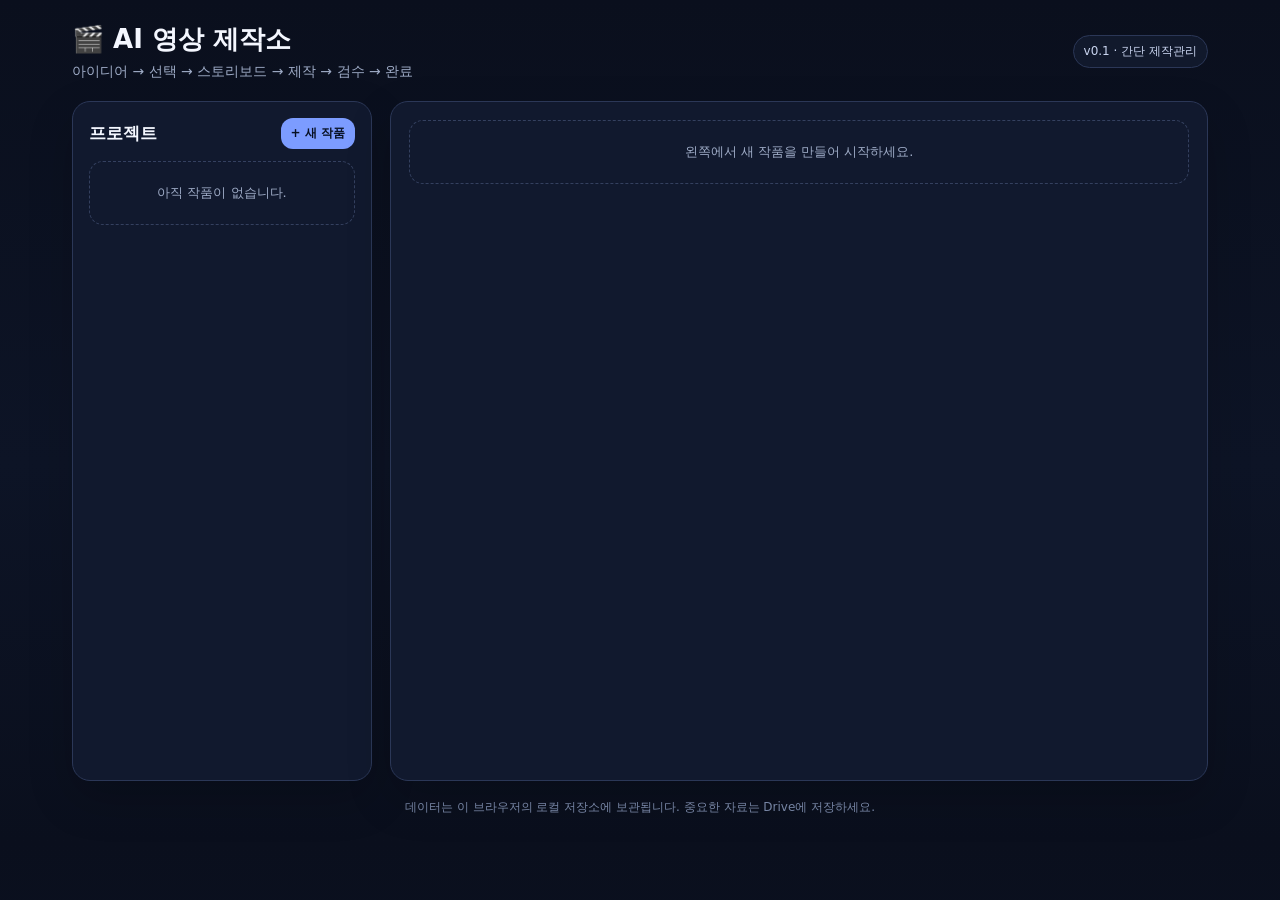
==== studio/index.html @ a04d9aef "Add simple AI video studio v0.1" ====
<!doctype html>
<html lang="ko">
<head>
  <meta charset="utf-8" />
  <meta name="viewport" content="width=device-width, initial-scale=1" />
  <meta name="theme-color" content="#0f172a" />
  <title>AI 영상 제작소 v0.1</title>
  <style>
    :root{--bg:#0b1020;--panel:#121a2f;--panel2:#19233c;--line:#2b3757;--text:#f4f7ff;--muted:#9eabc6;--accent:#7c9cff;--ok:#37c991;--warn:#ffbd5a;--danger:#ff6b7a}
    *{box-sizing:border-box}body{margin:0;background:linear-gradient(180deg,#0a0f1d,#0d1426 55%,#0a0f1d);color:var(--text);font-family:Inter,system-ui,-apple-system,BlinkMacSystemFont,"Segoe UI","Noto Sans KR",sans-serif}
    button,input,textarea,select{font:inherit}button{cursor:pointer}
    .wrap{max-width:1180px;margin:auto;padding:22px}
    .top{display:flex;gap:14px;align-items:center;justify-content:space-between;margin-bottom:20px}.brand h1{font-size:26px;margin:0}.brand p{margin:6px 0 0;color:var(--muted);font-size:14px}.badge{font-size:12px;padding:7px 10px;border:1px solid var(--line);border-radius:999px;color:#c9d4ef;background:#11192c}
    .grid{display:grid;grid-template-columns:300px 1fr;gap:18px}.card{background:rgba(18,26,47,.94);border:1px solid var(--line);border-radius:18px;box-shadow:0 18px 45px rgba(0,0,0,.18)}
    .side{padding:16px;min-height:680px}.sideHead{display:flex;justify-content:space-between;align-items:center;margin-bottom:12px}.side h2,.main h2{font-size:17px;margin:0}.btn{border:0;border-radius:12px;padding:10px 13px;background:var(--accent);color:#071022;font-weight:800}.btn.ghost{background:#202b49;color:#dce5ff;border:1px solid #334163}.btn.danger{background:#3b1f2b;color:#ffc7cf;border:1px solid #663044}.btn.small{padding:7px 10px;font-size:12px}
    .projects{display:flex;flex-direction:column;gap:9px}.project{padding:12px;border-radius:14px;border:1px solid var(--line);background:#11192d;transition:.15s}.project:hover{border-color:#46577e}.project.active{border-color:var(--accent);background:#182340}.project b{display:block;font-size:14px}.project span{display:block;color:var(--muted);font-size:12px;margin-top:5px}.empty{border:1px dashed #34405f;border-radius:14px;padding:22px 14px;text-align:center;color:var(--muted);font-size:13px}
    .main{padding:18px}.toolbar{display:flex;flex-wrap:wrap;gap:9px;justify-content:space-between;align-items:center;padding-bottom:16px;border-bottom:1px solid var(--line)}.toolbarRight{display:flex;gap:8px;flex-wrap:wrap}.status{border-radius:10px;padding:8px 10px;background:#0f172a;color:#e7edff;border:1px solid #34415f}
    .section{padding:18px 0;border-bottom:1px solid var(--line)}.section:last-child{border-bottom:0}.section h3{margin:0 0 10px;font-size:15px}.section p.help{margin:0 0 10px;color:var(--muted);font-size:12px}.field{width:100%;background:#0e1629;color:var(--text);border:1px solid #33415f;border-radius:12px;padding:12px;outline:none}.field:focus{border-color:var(--accent)}textarea.field{min-height:120px;resize:vertical}
    .choices{display:grid;grid-template-columns:repeat(3,1fr);gap:10px}.choice{background:#0f172a;border:1px solid #33415f;border-radius:14px;padding:12px}.choice h4{margin:0 0 8px;font-size:14px}.choice textarea{min-height:110px}.choice.selected{border-color:var(--ok);box-shadow:0 0 0 1px var(--ok) inset}.pick{margin-top:8px;width:100%}
    .story{display:grid;gap:9px}.scene{display:grid;grid-template-columns:84px 1fr 115px;gap:8px}.scene input{min-width:0}.scene .time{text-align:center}.links{display:grid;grid-template-columns:1fr auto;gap:8px}.storageNote{margin-top:8px;color:var(--muted);font-size:12px}.foot{color:#7785a4;font-size:12px;text-align:center;padding:18px 0 4px}
    @media(max-width:820px){.wrap{padding:12px}.grid{grid-template-columns:1fr}.side{min-height:0}.choices{grid-template-columns:1fr}.scene{grid-template-columns:70px 1fr}.scene .time{grid-column:2}.top{align-items:flex-start}.brand h1{font-size:22px}.main{padding:14px}}
  </style>
</head>
<body>
<div class="wrap">
  <header class="top">
    <div class="brand"><h1>🎬 AI 영상 제작소</h1><p>아이디어 → 선택 → 스토리보드 → 제작 → 검수 → 완료</p></div>
    <div class="badge">v0.1 · 간단 제작관리</div>
  </header>

  <div class="grid">
    <aside class="card side">
      <div class="sideHead"><h2>프로젝트</h2><button class="btn small" id="newBtn">+ 새 작품</button></div>
      <div id="projectList" class="projects"></div>
    </aside>

    <main class="card main">
      <div id="welcome" class="empty">왼쪽에서 새 작품을 만들어 시작하세요.</div>
      <div id="editor" hidden>
        <div class="toolbar">
          <div><h2 id="titleView">새 프로젝트</h2><div style="color:var(--muted);font-size:12px;margin-top:5px" id="updatedView"></div></div>
          <div class="toolbarRight">
            <select class="status" id="status"><option>기획</option><option>제작중</option><option>검수</option><option>완료</option></select>
            <button class="btn ghost small" id="duplicateBtn">복제</button>
            <button class="btn danger small" id="deleteBtn">삭제</button>
          </div>
        </div>

        <section class="section">
          <h3>1. 작품 이름</h3>
          <input class="field" id="name" placeholder="예: 서울의 마지막 라디오" />
        </section>

        <section class="section">
          <h3>2. 감독 아이디어</h3>
          <p class="help">완성된 문장일 필요 없습니다. 떠오르는 장면이나 설정을 자유롭게 적어두세요.</p>
          <textarea class="field" id="idea" placeholder="예: 폐허가 된 서울에서 혼자 살아남은 주인공이 라디오 신호를 듣는다..."></textarea>
        </section>

        <section class="section">
          <h3>3. 기획안 A / B / C</h3>
          <p class="help">ChatGPT와 정리한 안을 붙여넣고 마음에 드는 안을 선택하세요.</p>
          <div class="choices" id="choices"></div>
        </section>

        <section class="section">
          <h3>4. 스토리보드</h3>
          <p class="help">5분 영상을 씬 단위로 간단히 정리합니다. 상세 SHOT은 나중에 제작 단계에서 만듭니다.</p>
          <div class="story" id="story"></div>
          <button class="btn ghost small" id="addSceneBtn" style="margin-top:9px">+ 씬 추가</button>
        </section>

        <section class="section">
          <h3>5. 이미지·영상 저장 링크</h3>
          <p class="help">원본 파일은 Google Drive에 두고 여기에는 폴더 링크만 저장합니다.</p>
          <div class="links"><input class="field" id="drive" placeholder="Google Drive 폴더 링크"/><button class="btn ghost" id="openDriveBtn">열기</button></div>
          <div class="storageNote">GitHub에는 대용량 영상 파일을 올리지 않습니다.</div>
        </section>

        <section class="section">
          <h3>6. 메모</h3>
          <textarea class="field" id="notes" placeholder="수정사항, 다음 작업, 생성 도구, 참고사항..."></textarea>
        </section>
      </div>
    </main>
  </div>
  <div class="foot">데이터는 이 브라우저의 로컬 저장소에 보관됩니다. 중요한 자료는 Drive에 저장하세요.</div>
</div>

<script>
const KEY='ai-video-studio-v01';
let db=JSON.parse(localStorage.getItem(KEY)||'{"projects":[],"active":null}');
const $=s=>document.querySelector(s);
const esc=s=>(s||'').replace(/[&<>"']/g,m=>({'&':'&amp;','<':'&lt;','>':'&gt;','"':'&quot;',"'":'&#39;'}[m]));
function uid(){return 'p'+Date.now().toString(36)+Math.random().toString(36).slice(2,6)}
function save(){localStorage.setItem(KEY,JSON.stringify(db));renderList();}
function current(){return db.projects.find(p=>p.id===db.active)}
function fmt(t){try{return new Date(t).toLocaleString('ko-KR')}catch{return ''}}
function makeProject(name='새 프로젝트'){
 const p={id:uid(),name,idea:'',status:'기획',choice:'A',choices:{A:'',B:'',C:''},story:[{title:'오프닝',desc:'',time:'0:00~0:20'},{title:'전개',desc:'',time:'0:20~2:00'},{title:'갈등',desc:'',time:'2:00~3:30'},{title:'클라이맥스',desc:'',time:'3:30~4:30'},{title:'엔딩',desc:'',time:'4:30~5:00'}],drive:'',notes:'',updated:Date.now()};
 db.projects.unshift(p);db.active=p.id;save();renderEditor();
}
function renderList(){
 const box=$('#projectList');
 if(!db.projects.length){box.innerHTML='<div class="empty">아직 작품이 없습니다.</div>';return}
 box.innerHTML=db.projects.map(p=>`<div class="project ${p.id===db.active?'active':''}" data-id="${p.id}"><b>${esc(p.name||'제목 없음')}</b><span>${esc(p.status)} · ${fmt(p.updated)}</span></div>`).join('');
 box.querySelectorAll('.project').forEach(el=>el.onclick=()=>{db.active=el.dataset.id;save();renderEditor()});
}
function renderChoices(p){
 const box=$('#choices');box.innerHTML=['A','B','C'].map(k=>`<div class="choice ${p.choice===k?'selected':''}"><h4>기획안 ${k}</h4><textarea class="field choiceText" data-k="${k}" placeholder="${k}안 내용을 붙여넣으세요">${esc(p.choices[k])}</textarea><button class="btn ghost small pick" data-k="${k}">${p.choice===k?'✓ 선택됨':k+'안 선택'}</button></div>`).join('');
 box.querySelectorAll('.choiceText').forEach(t=>t.oninput=e=>update(p=>p.choices[e.target.dataset.k]=e.target.value,false));
 box.querySelectorAll('.pick').forEach(b=>b.onclick=e=>{update(p=>p.choice=e.target.dataset.k,false);renderChoices(current())});
}
function renderStory(p){
 const box=$('#story');box.innerHTML=p.story.map((s,i)=>`<div class="scene" data-i="${i}"><input class="field st" value="${esc(s.title)}" placeholder="씬"><input class="field sd" value="${esc(s.desc)}" placeholder="장면 내용"><input class="field time" value="${esc(s.time)}" placeholder="시간"></div>`).join('');
 box.querySelectorAll('.scene').forEach(row=>{const i=+row.dataset.i;row.querySelector('.st').oninput=e=>update(p=>p.story[i].title=e.target.value,false);row.querySelector('.sd').oninput=e=>update(p=>p.story[i].desc=e.target.value,false);row.querySelector('.time').oninput=e=>update(p=>p.story[i].time=e.target.value,false)});
}
function renderEditor(){
 const p=current();$('#welcome').hidden=!!p;$('#editor').hidden=!p;if(!p)return;
 $('#titleView').textContent=p.name||'제목 없음';$('#updatedView').textContent='최근 수정 '+fmt(p.updated);$('#name').value=p.name;$('#idea').value=p.idea;$('#status').value=p.status;$('#drive').value=p.drive;$('#notes').value=p.notes;renderChoices(p);renderStory(p);
}
function update(fn,rerender=true){const p=current();if(!p)return;fn(p);p.updated=Date.now();save();$('#titleView').textContent=p.name||'제목 없음';$('#updatedView').textContent='최근 수정 '+fmt(p.updated);if(rerender)renderEditor();}
$('#newBtn').onclick=()=>makeProject();
$('#name').oninput=e=>update(p=>p.name=e.target.value,false);
$('#idea').oninput=e=>update(p=>p.idea=e.target.value,false);
$('#status').onchange=e=>update(p=>p.status=e.target.value,false);
$('#drive').oninput=e=>update(p=>p.drive=e.target.value,false);
$('#notes').oninput=e=>update(p=>p.notes=e.target.value,false);
$('#addSceneBtn').onclick=()=>update(p=>p.story.push({title:'새 씬',desc:'',time:''}));
$('#openDriveBtn').onclick=()=>{const u=$('#drive').value.trim();if(/^https?:\/\//i.test(u))window.open(u,'_blank','noopener')};
$('#deleteBtn').onclick=()=>{const p=current();if(!p||!confirm(`「${p.name}」 프로젝트를 삭제할까요?`))return;db.projects=db.projects.filter(x=>x.id!==p.id);db.active=db.projects[0]?.id||null;save();renderEditor()};
$('#duplicateBtn').onclick=()=>{const p=current();if(!p)return;const c=JSON.parse(JSON.stringify(p));c.id=uid();c.name=(c.name||'프로젝트')+' 복사본';c.updated=Date.now();db.projects.unshift(c);db.active=c.id;save();renderEditor()};
renderList();renderEditor();
</script>
</body>
</html>
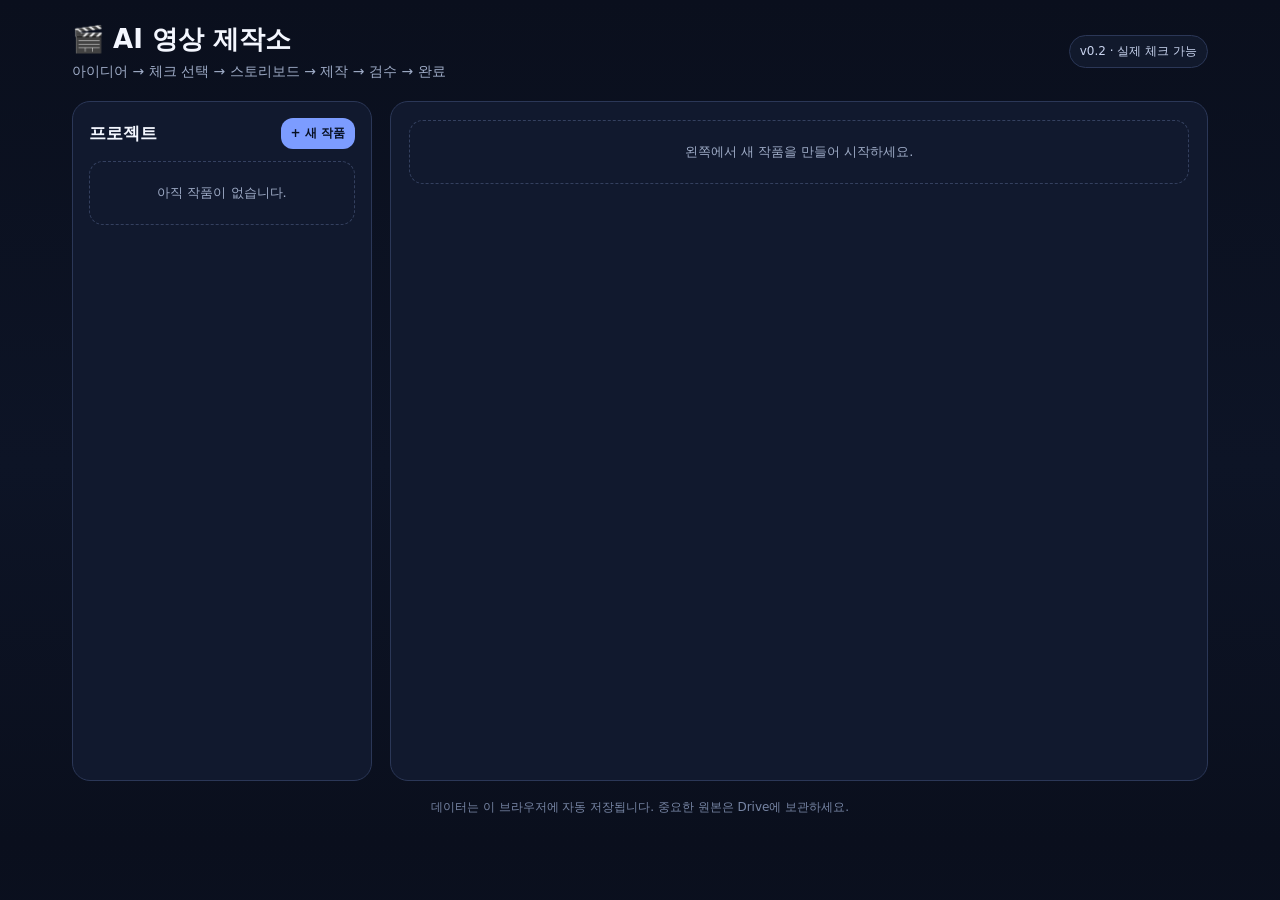
==== commit f2599557: "Add interactive planning checklist to AI video studio" ====
--- a/studio/index.html
+++ b/studio/index.html
@@ -1,136 +1,70 @@
 <!doctype html>
 <html lang="ko">
 <head>
-  <meta charset="utf-8" />
-  <meta name="viewport" content="width=device-width, initial-scale=1" />
-  <meta name="theme-color" content="#0f172a" />
-  <title>AI 영상 제작소 v0.1</title>
-  <style>
-    :root{--bg:#0b1020;--panel:#121a2f;--panel2:#19233c;--line:#2b3757;--text:#f4f7ff;--muted:#9eabc6;--accent:#7c9cff;--ok:#37c991;--warn:#ffbd5a;--danger:#ff6b7a}
-    *{box-sizing:border-box}body{margin:0;background:linear-gradient(180deg,#0a0f1d,#0d1426 55%,#0a0f1d);color:var(--text);font-family:Inter,system-ui,-apple-system,BlinkMacSystemFont,"Segoe UI","Noto Sans KR",sans-serif}
-    button,input,textarea,select{font:inherit}button{cursor:pointer}
-    .wrap{max-width:1180px;margin:auto;padding:22px}
-    .top{display:flex;gap:14px;align-items:center;justify-content:space-between;margin-bottom:20px}.brand h1{font-size:26px;margin:0}.brand p{margin:6px 0 0;color:var(--muted);font-size:14px}.badge{font-size:12px;padding:7px 10px;border:1px solid var(--line);border-radius:999px;color:#c9d4ef;background:#11192c}
-    .grid{display:grid;grid-template-columns:300px 1fr;gap:18px}.card{background:rgba(18,26,47,.94);border:1px solid var(--line);border-radius:18px;box-shadow:0 18px 45px rgba(0,0,0,.18)}
-    .side{padding:16px;min-height:680px}.sideHead{display:flex;justify-content:space-between;align-items:center;margin-bottom:12px}.side h2,.main h2{font-size:17px;margin:0}.btn{border:0;border-radius:12px;padding:10px 13px;background:var(--accent);color:#071022;font-weight:800}.btn.ghost{background:#202b49;color:#dce5ff;border:1px solid #334163}.btn.danger{background:#3b1f2b;color:#ffc7cf;border:1px solid #663044}.btn.small{padding:7px 10px;font-size:12px}
-    .projects{display:flex;flex-direction:column;gap:9px}.project{padding:12px;border-radius:14px;border:1px solid var(--line);background:#11192d;transition:.15s}.project:hover{border-color:#46577e}.project.active{border-color:var(--accent);background:#182340}.project b{display:block;font-size:14px}.project span{display:block;color:var(--muted);font-size:12px;margin-top:5px}.empty{border:1px dashed #34405f;border-radius:14px;padding:22px 14px;text-align:center;color:var(--muted);font-size:13px}
-    .main{padding:18px}.toolbar{display:flex;flex-wrap:wrap;gap:9px;justify-content:space-between;align-items:center;padding-bottom:16px;border-bottom:1px solid var(--line)}.toolbarRight{display:flex;gap:8px;flex-wrap:wrap}.status{border-radius:10px;padding:8px 10px;background:#0f172a;color:#e7edff;border:1px solid #34415f}
-    .section{padding:18px 0;border-bottom:1px solid var(--line)}.section:last-child{border-bottom:0}.section h3{margin:0 0 10px;font-size:15px}.section p.help{margin:0 0 10px;color:var(--muted);font-size:12px}.field{width:100%;background:#0e1629;color:var(--text);border:1px solid #33415f;border-radius:12px;padding:12px;outline:none}.field:focus{border-color:var(--accent)}textarea.field{min-height:120px;resize:vertical}
-    .choices{display:grid;grid-template-columns:repeat(3,1fr);gap:10px}.choice{background:#0f172a;border:1px solid #33415f;border-radius:14px;padding:12px}.choice h4{margin:0 0 8px;font-size:14px}.choice textarea{min-height:110px}.choice.selected{border-color:var(--ok);box-shadow:0 0 0 1px var(--ok) inset}.pick{margin-top:8px;width:100%}
-    .story{display:grid;gap:9px}.scene{display:grid;grid-template-columns:84px 1fr 115px;gap:8px}.scene input{min-width:0}.scene .time{text-align:center}.links{display:grid;grid-template-columns:1fr auto;gap:8px}.storageNote{margin-top:8px;color:var(--muted);font-size:12px}.foot{color:#7785a4;font-size:12px;text-align:center;padding:18px 0 4px}
-    @media(max-width:820px){.wrap{padding:12px}.grid{grid-template-columns:1fr}.side{min-height:0}.choices{grid-template-columns:1fr}.scene{grid-template-columns:70px 1fr}.scene .time{grid-column:2}.top{align-items:flex-start}.brand h1{font-size:22px}.main{padding:14px}}
-  </style>
+<meta charset="utf-8" />
+<meta name="viewport" content="width=device-width,initial-scale=1" />
+<meta name="theme-color" content="#0f172a" />
+<title>AI 영상 제작소 v0.2</title>
+<style>
+:root{--bg:#0b1020;--panel:#121a2f;--line:#2b3757;--text:#f4f7ff;--muted:#9eabc6;--accent:#7c9cff;--ok:#37c991;--danger:#ff6b7a}
+*{box-sizing:border-box}body{margin:0;background:linear-gradient(180deg,#0a0f1d,#0d1426 55%,#0a0f1d);color:var(--text);font-family:Inter,system-ui,-apple-system,BlinkMacSystemFont,"Segoe UI","Noto Sans KR",sans-serif}
+button,input,textarea,select{font:inherit}button{cursor:pointer}.wrap{max-width:1180px;margin:auto;padding:22px}.top{display:flex;gap:14px;align-items:center;justify-content:space-between;margin-bottom:20px}.brand h1{font-size:26px;margin:0}.brand p{margin:6px 0 0;color:var(--muted);font-size:14px}.badge{font-size:12px;padding:7px 10px;border:1px solid var(--line);border-radius:999px;color:#c9d4ef;background:#11192c}.grid{display:grid;grid-template-columns:300px 1fr;gap:18px}.card{background:rgba(18,26,47,.94);border:1px solid var(--line);border-radius:18px}.side{padding:16px;min-height:680px}.sideHead{display:flex;justify-content:space-between;align-items:center;margin-bottom:12px}.side h2,.main h2{font-size:17px;margin:0}.btn{border:0;border-radius:12px;padding:10px 13px;background:var(--accent);color:#071022;font-weight:800}.btn.ghost{background:#202b49;color:#dce5ff;border:1px solid #334163}.btn.danger{background:#3b1f2b;color:#ffc7cf;border:1px solid #663044}.btn.small{padding:7px 10px;font-size:12px}.projects{display:flex;flex-direction:column;gap:9px}.project{padding:12px;border-radius:14px;border:1px solid var(--line);background:#11192d}.project.active{border-color:var(--accent);background:#182340}.project b{display:block;font-size:14px}.project span{display:block;color:var(--muted);font-size:12px;margin-top:5px}.empty{border:1px dashed #34405f;border-radius:14px;padding:22px 14px;text-align:center;color:var(--muted);font-size:13px}.main{padding:18px}.toolbar{display:flex;flex-wrap:wrap;gap:9px;justify-content:space-between;align-items:center;padding-bottom:16px;border-bottom:1px solid var(--line)}.toolbarRight{display:flex;gap:8px;flex-wrap:wrap}.status{border-radius:10px;padding:8px 10px;background:#0f172a;color:#e7edff;border:1px solid #34415f}.section{padding:18px 0;border-bottom:1px solid var(--line)}.section:last-child{border-bottom:0}.section h3{margin:0 0 10px;font-size:16px}.section p.help{margin:0 0 12px;color:var(--muted);font-size:12px}.field{width:100%;background:#0e1629;color:var(--text);border:1px solid #33415f;border-radius:12px;padding:12px;outline:none}.field:focus{border-color:var(--accent)}textarea.field{min-height:110px;resize:vertical}.choices{display:grid;grid-template-columns:repeat(3,1fr);gap:10px}.choice{background:#0f172a;border:1px solid #33415f;border-radius:14px;padding:12px}.choice h4{margin:0 0 8px;font-size:14px}.choice textarea{min-height:100px}.choice.selected{border-color:var(--ok);box-shadow:0 0 0 1px var(--ok) inset}.pick{margin-top:8px;width:100%}.story{display:grid;gap:9px}.scene{display:grid;grid-template-columns:84px 1fr 115px;gap:8px}.scene input{min-width:0}.scene .time{text-align:center}.links{display:grid;grid-template-columns:1fr auto;gap:8px}.storageNote{margin-top:8px;color:var(--muted);font-size:12px}.checkWrap{display:grid;gap:14px}.checkGroup{background:#0f172a;border:1px solid #33415f;border-radius:15px;padding:14px}.checkGroup h4{margin:0 0 10px;font-size:14px}.opts{display:grid;gap:8px}.opt{display:flex;align-items:flex-start;gap:9px;padding:8px 9px;border-radius:10px;background:#111a2e;border:1px solid transparent}.opt:has(input:checked){border-color:var(--ok);background:#12271f}.opt input{width:18px;height:18px;margin-top:1px;accent-color:var(--ok);flex:0 0 auto}.opt span{font-size:13px;line-height:1.4}.thought{margin-top:10px;min-height:70px}.saved{color:var(--ok);font-size:12px;margin-top:8px}.foot{color:#7785a4;font-size:12px;text-align:center;padding:18px 0 4px}
+@media(max-width:820px){.wrap{padding:12px}.grid{grid-template-columns:1fr}.side{min-height:0}.choices{grid-template-columns:1fr}.scene{grid-template-columns:70px 1fr}.scene .time{grid-column:2}.top{align-items:flex-start}.brand h1{font-size:22px}.main{padding:14px}}
+</style>
 </head>
 <body>
 <div class="wrap">
-  <header class="top">
-    <div class="brand"><h1>🎬 AI 영상 제작소</h1><p>아이디어 → 선택 → 스토리보드 → 제작 → 검수 → 완료</p></div>
-    <div class="badge">v0.1 · 간단 제작관리</div>
-  </header>
-
-  <div class="grid">
-    <aside class="card side">
-      <div class="sideHead"><h2>프로젝트</h2><button class="btn small" id="newBtn">+ 새 작품</button></div>
-      <div id="projectList" class="projects"></div>
-    </aside>
-
-    <main class="card main">
-      <div id="welcome" class="empty">왼쪽에서 새 작품을 만들어 시작하세요.</div>
-      <div id="editor" hidden>
-        <div class="toolbar">
-          <div><h2 id="titleView">새 프로젝트</h2><div style="color:var(--muted);font-size:12px;margin-top:5px" id="updatedView"></div></div>
-          <div class="toolbarRight">
-            <select class="status" id="status"><option>기획</option><option>제작중</option><option>검수</option><option>완료</option></select>
-            <button class="btn ghost small" id="duplicateBtn">복제</button>
-            <button class="btn danger small" id="deleteBtn">삭제</button>
-          </div>
-        </div>
-
-        <section class="section">
-          <h3>1. 작품 이름</h3>
-          <input class="field" id="name" placeholder="예: 서울의 마지막 라디오" />
-        </section>
-
-        <section class="section">
-          <h3>2. 감독 아이디어</h3>
-          <p class="help">완성된 문장일 필요 없습니다. 떠오르는 장면이나 설정을 자유롭게 적어두세요.</p>
-          <textarea class="field" id="idea" placeholder="예: 폐허가 된 서울에서 혼자 살아남은 주인공이 라디오 신호를 듣는다..."></textarea>
-        </section>
-
-        <section class="section">
-          <h3>3. 기획안 A / B / C</h3>
-          <p class="help">ChatGPT와 정리한 안을 붙여넣고 마음에 드는 안을 선택하세요.</p>
-          <div class="choices" id="choices"></div>
-        </section>
-
-        <section class="section">
-          <h3>4. 스토리보드</h3>
-          <p class="help">5분 영상을 씬 단위로 간단히 정리합니다. 상세 SHOT은 나중에 제작 단계에서 만듭니다.</p>
-          <div class="story" id="story"></div>
-          <button class="btn ghost small" id="addSceneBtn" style="margin-top:9px">+ 씬 추가</button>
-        </section>
-
-        <section class="section">
-          <h3>5. 이미지·영상 저장 링크</h3>
-          <p class="help">원본 파일은 Google Drive에 두고 여기에는 폴더 링크만 저장합니다.</p>
-          <div class="links"><input class="field" id="drive" placeholder="Google Drive 폴더 링크"/><button class="btn ghost" id="openDriveBtn">열기</button></div>
-          <div class="storageNote">GitHub에는 대용량 영상 파일을 올리지 않습니다.</div>
-        </section>
-
-        <section class="section">
-          <h3>6. 메모</h3>
-          <textarea class="field" id="notes" placeholder="수정사항, 다음 작업, 생성 도구, 참고사항..."></textarea>
-        </section>
-      </div>
-    </main>
-  </div>
-  <div class="foot">데이터는 이 브라우저의 로컬 저장소에 보관됩니다. 중요한 자료는 Drive에 저장하세요.</div>
+<header class="top"><div class="brand"><h1>🎬 AI 영상 제작소</h1><p>아이디어 → 체크 선택 → 스토리보드 → 제작 → 검수 → 완료</p></div><div class="badge">v0.2 · 실제 체크 가능</div></header>
+<div class="grid">
+<aside class="card side"><div class="sideHead"><h2>프로젝트</h2><button class="btn small" id="newBtn">+ 새 작품</button></div><div id="projectList" class="projects"></div></aside>
+<main class="card main">
+<div id="welcome" class="empty">왼쪽에서 새 작품을 만들어 시작하세요.</div>
+<div id="editor" hidden>
+<div class="toolbar"><div><h2 id="titleView">새 프로젝트</h2><div style="color:var(--muted);font-size:12px;margin-top:5px" id="updatedView"></div></div><div class="toolbarRight"><select class="status" id="status"><option>기획</option><option>제작중</option><option>검수</option><option>완료</option></select><button class="btn ghost small" id="duplicateBtn">복제</button><button class="btn danger small" id="deleteBtn">삭제</button></div></div>
+<section class="section"><h3>1. 작품 이름</h3><input class="field" id="name" placeholder="예: KEY WORLD - MK108" /></section>
+<section class="section"><h3>2. 감독 아이디어</h3><p class="help">떠오르는 설정이나 장면을 자유롭게 적으세요.</p><textarea class="field" id="idea" placeholder="예: 키보드 안에 또 다른 세상 키월드가 있고, 평화롭게 살던 주민들에게 비상사태가 발생한다..."></textarea></section>
+<section class="section"><h3>3. 기획 체크리스트</h3><p class="help">실제로 클릭해서 체크할 수 있고, 각 항목 아래에 생각을 직접 적을 수 있습니다. 자동 저장됩니다.</p><div id="checklist" class="checkWrap"></div><div class="saved">✓ 체크와 글은 자동 저장</div></section>
+<section class="section"><h3>4. 기획안 A / B / C</h3><p class="help">체크한 내용을 바탕으로 정리한 기획안을 붙여넣고 최종안을 선택하세요.</p><div class="choices" id="choices"></div></section>
+<section class="section"><h3>5. 스토리보드</h3><p class="help">5분 영상을 씬 단위로 정리합니다.</p><div class="story" id="story"></div><button class="btn ghost small" id="addSceneBtn" style="margin-top:9px">+ 씬 추가</button></section>
+<section class="section"><h3>6. 이미지·영상 저장 링크</h3><div class="links"><input class="field" id="drive" placeholder="Google Drive 폴더 링크"/><button class="btn ghost" id="openDriveBtn">열기</button></div><div class="storageNote">원본 이미지·영상은 Drive에 저장하고 여기에는 링크만 보관합니다.</div></section>
+<section class="section"><h3>7. 메모</h3><textarea class="field" id="notes" placeholder="수정사항, 다음 작업, 참고사항..."></textarea></section>
+</div></main></div>
+<div class="foot">데이터는 이 브라우저에 자동 저장됩니다. 중요한 원본은 Drive에 보관하세요.</div>
 </div>
-
 <script>
 const KEY='ai-video-studio-v01';
+const GROUPS=[
+['tone','전체 분위기',['귀엽고 따뜻한 분위기','긴장감 있는 재난물','초반 평화 → 후반 재난','어둡고 진지한 SF']],
+['world','키월드 디자인',['현재 이미지 그대로 유지','현재 이미지 유지 + MK108 요소만 추가','키보드 구조가 더 보이게 수정','새로운 키월드 디자인']],
+['citizen','주민 디자인',['현재 로봇 주민 그대로','로봇 + 키캡 요소 추가','문자/숫자별 개성 추가','완전 키캡 캐릭터']],
+['hero','주인공',['관제센터 직원','구조대원','평범한 주민','어린 주민 + 보호자','일반 주민 + 구조대원','여러 주민이 함께 주인공']],
+['cause','비상사태 원인',['사람이 키보드를 타이핑함','갑작스러운 강한 타이핑','내부 시스템 이상','전력/RGB 이상','외부 충격','여러 원인이 동시에 발생','처음엔 원인을 숨기고 나중에 공개']],
+['disaster','재난 장면',['키캡이 눌릴 때 지진처럼 흔들림','구조물 붕괴','정전','붉은 경보등','사이렌','공중 차량 사고','주민 대규모 대피','중앙 타워 이상','길이 막힘','잔해가 떨어짐']],
+['evac','대피 방식',['모두가 한 방향으로 대피','주인공이 가족을 찾음','구조대가 주민을 구함','길 잃은 주민 구조','막힌 길을 우회','누군가를 구하러 다시 돌아감']],
+['zones','키보드 구역 설정',['ESC = 통제구역','F열 = 관제/에너지 구역','문자키 = 생활 중심지','Space Bar = 광장/대피소','Enter = 대형 관문','방향키 = 이동 통로','숫자패드 = 주거/산업 구역','USB-C = 외부세계 연결 게이트']],
+['tower','중앙 타워 역할',['에너지원','관제센터','대피소','키보드 입력 핵심 코어','외부세계 송수신 시설','여러 역할을 동시에 수행']],
+['human','인간 세계 공개 시점',['처음부터 보여줌','중간부터 힌트','마지막에 MK108 공개','인간 손만 등장','인간 캐릭터도 등장']],
+['ending','엔딩',['주민 모두 무사 대피','도시 복구 시작','또 다른 이상신호 발생','카메라가 빠지며 MK108 공개','실제 손이 키보드 타이핑','다음 편 암시','감동 엔딩','유머 엔딩']],
+['ad','광고 느낌',['광고 느낌 강하게','광고 + 영화 반반','거의 영화처럼','마지막에만 제품 공개']],
+['style','영상 스타일',['실사 영화 느낌','3D 애니 느낌','실사 + 3D 혼합','가족용 극장 애니 느낌','SF 블록버스터 느낌']],
+['series','시리즈화',['이번 편 완결','반응 좋으면 2편','처음부터 KEY WORLD 시리즈','다른 제품 세계관까지 확장']]
+];
 let db=JSON.parse(localStorage.getItem(KEY)||'{"projects":[],"active":null}');
-const $=s=>document.querySelector(s);
-const esc=s=>(s||'').replace(/[&<>"']/g,m=>({'&':'&amp;','<':'&lt;','>':'&gt;','"':'&quot;',"'":'&#39;'}[m]));
+const $=s=>document.querySelector(s);const esc=s=>(s||'').replace(/[&<>"']/g,m=>({'&':'&amp;','<':'&lt;','>':'&gt;','"':'&quot;',"'":'&#39;'}[m]));
 function uid(){return 'p'+Date.now().toString(36)+Math.random().toString(36).slice(2,6)}
-function save(){localStorage.setItem(KEY,JSON.stringify(db));renderList();}
-function current(){return db.projects.find(p=>p.id===db.active)}
+function emptyChecklist(){const o={};GROUPS.forEach(([id])=>o[id]={selected:[],thought:''});o.free={thought:''};return o}
+function normalize(p){if(!p.checklist)p.checklist=emptyChecklist();GROUPS.forEach(([id])=>{if(!p.checklist[id])p.checklist[id]={selected:[],thought:''};if(!Array.isArray(p.checklist[id].selected))p.checklist[id].selected=[]});if(!p.checklist.free)p.checklist.free={thought:''};return p}
+function save(){localStorage.setItem(KEY,JSON.stringify(db));renderList()}
+function current(){const p=db.projects.find(p=>p.id===db.active);return p?normalize(p):null}
 function fmt(t){try{return new Date(t).toLocaleString('ko-KR')}catch{return ''}}
-function makeProject(name='새 프로젝트'){
- const p={id:uid(),name,idea:'',status:'기획',choice:'A',choices:{A:'',B:'',C:''},story:[{title:'오프닝',desc:'',time:'0:00~0:20'},{title:'전개',desc:'',time:'0:20~2:00'},{title:'갈등',desc:'',time:'2:00~3:30'},{title:'클라이맥스',desc:'',time:'3:30~4:30'},{title:'엔딩',desc:'',time:'4:30~5:00'}],drive:'',notes:'',updated:Date.now()};
- db.projects.unshift(p);db.active=p.id;save();renderEditor();
-}
-function renderList(){
- const box=$('#projectList');
- if(!db.projects.length){box.innerHTML='<div class="empty">아직 작품이 없습니다.</div>';return}
- box.innerHTML=db.projects.map(p=>`<div class="project ${p.id===db.active?'active':''}" data-id="${p.id}"><b>${esc(p.name||'제목 없음')}</b><span>${esc(p.status)} · ${fmt(p.updated)}</span></div>`).join('');
- box.querySelectorAll('.project').forEach(el=>el.onclick=()=>{db.active=el.dataset.id;save();renderEditor()});
-}
-function renderChoices(p){
- const box=$('#choices');box.innerHTML=['A','B','C'].map(k=>`<div class="choice ${p.choice===k?'selected':''}"><h4>기획안 ${k}</h4><textarea class="field choiceText" data-k="${k}" placeholder="${k}안 내용을 붙여넣으세요">${esc(p.choices[k])}</textarea><button class="btn ghost small pick" data-k="${k}">${p.choice===k?'✓ 선택됨':k+'안 선택'}</button></div>`).join('');
- box.querySelectorAll('.choiceText').forEach(t=>t.oninput=e=>update(p=>p.choices[e.target.dataset.k]=e.target.value,false));
- box.querySelectorAll('.pick').forEach(b=>b.onclick=e=>{update(p=>p.choice=e.target.dataset.k,false);renderChoices(current())});
-}
-function renderStory(p){
- const box=$('#story');box.innerHTML=p.story.map((s,i)=>`<div class="scene" data-i="${i}"><input class="field st" value="${esc(s.title)}" placeholder="씬"><input class="field sd" value="${esc(s.desc)}" placeholder="장면 내용"><input class="field time" value="${esc(s.time)}" placeholder="시간"></div>`).join('');
- box.querySelectorAll('.scene').forEach(row=>{const i=+row.dataset.i;row.querySelector('.st').oninput=e=>update(p=>p.story[i].title=e.target.value,false);row.querySelector('.sd').oninput=e=>update(p=>p.story[i].desc=e.target.value,false);row.querySelector('.time').oninput=e=>update(p=>p.story[i].time=e.target.value,false)});
-}
-function renderEditor(){
- const p=current();$('#welcome').hidden=!!p;$('#editor').hidden=!p;if(!p)return;
- $('#titleView').textContent=p.name||'제목 없음';$('#updatedView').textContent='최근 수정 '+fmt(p.updated);$('#name').value=p.name;$('#idea').value=p.idea;$('#status').value=p.status;$('#drive').value=p.drive;$('#notes').value=p.notes;renderChoices(p);renderStory(p);
-}
-function update(fn,rerender=true){const p=current();if(!p)return;fn(p);p.updated=Date.now();save();$('#titleView').textContent=p.name||'제목 없음';$('#updatedView').textContent='최근 수정 '+fmt(p.updated);if(rerender)renderEditor();}
-$('#newBtn').onclick=()=>makeProject();
-$('#name').oninput=e=>update(p=>p.name=e.target.value,false);
-$('#idea').oninput=e=>update(p=>p.idea=e.target.value,false);
-$('#status').onchange=e=>update(p=>p.status=e.target.value,false);
-$('#drive').oninput=e=>update(p=>p.drive=e.target.value,false);
-$('#notes').oninput=e=>update(p=>p.notes=e.target.value,false);
-$('#addSceneBtn').onclick=()=>update(p=>p.story.push({title:'새 씬',desc:'',time:''}));
-$('#openDriveBtn').onclick=()=>{const u=$('#drive').value.trim();if(/^https?:\/\//i.test(u))window.open(u,'_blank','noopener')};
-$('#deleteBtn').onclick=()=>{const p=current();if(!p||!confirm(`「${p.name}」 프로젝트를 삭제할까요?`))return;db.projects=db.projects.filter(x=>x.id!==p.id);db.active=db.projects[0]?.id||null;save();renderEditor()};
-$('#duplicateBtn').onclick=()=>{const p=current();if(!p)return;const c=JSON.parse(JSON.stringify(p));c.id=uid();c.name=(c.name||'프로젝트')+' 복사본';c.updated=Date.now();db.projects.unshift(c);db.active=c.id;save();renderEditor()};
-renderList();renderEditor();
+function makeProject(name='새 프로젝트'){const p={id:uid(),name,idea:'',status:'기획',choice:'A',choices:{A:'',B:'',C:''},checklist:emptyChecklist(),story:[{title:'오프닝',desc:'',time:'0:00~0:20'},{title:'전개',desc:'',time:'0:20~2:00'},{title:'갈등',desc:'',time:'2:00~3:30'},{title:'클라이맥스',desc:'',time:'3:30~4:30'},{title:'엔딩',desc:'',time:'4:30~5:00'}],drive:'',notes:'',updated:Date.now()};db.projects.unshift(p);db.active=p.id;save();renderEditor()}
+function renderList(){const box=$('#projectList');if(!db.projects.length){box.innerHTML='<div class="empty">아직 작품이 없습니다.</div>';return}box.innerHTML=db.projects.map(p=>`<div class="project ${p.id===db.active?'active':''}" data-id="${p.id}"><b>${esc(p.name||'제목 없음')}</b><span>${esc(p.status)} · ${fmt(p.updated)}</span></div>`).join('');box.querySelectorAll('.project').forEach(el=>el.onclick=()=>{db.active=el.dataset.id;save();renderEditor()})}
+function renderChecklist(p){const box=$('#checklist');box.innerHTML=GROUPS.map(([id,title,opts],gi)=>`<div class="checkGroup"><h4>${gi+1}. ${title}</h4><div class="opts">${opts.map((o,i)=>`<label class="opt"><input type="checkbox" data-g="${id}" data-v="${esc(o)}" ${p.checklist[id].selected.includes(o)?'checked':''}><span>${esc(o)}</span></label>`).join('')}</div><textarea class="field thought" data-thought="${id}" placeholder="기타 / 내 생각을 여기에 적어주세요">${esc(p.checklist[id].thought)}</textarea></div>`).join('')+`<div class="checkGroup"><h4>전체 아이디어 / 꼭 넣고 싶은 내용</h4><textarea class="field thought" data-thought="free" placeholder="장면, 대사, 사건, 엔딩 등 자유롭게 적어주세요">${esc(p.checklist.free.thought)}</textarea></div>`;
+box.querySelectorAll('input[type=checkbox]').forEach(ch=>ch.onchange=e=>{const g=e.target.dataset.g,v=e.target.dataset.v;const arr=p.checklist[g].selected;if(e.target.checked&&!arr.includes(v))arr.push(v);if(!e.target.checked)p.checklist[g].selected=arr.filter(x=>x!==v);touch(p,false)});box.querySelectorAll('[data-thought]').forEach(t=>t.oninput=e=>{p.checklist[e.target.dataset.thought].thought=e.target.value;touch(p,false)})}
+function renderChoices(p){const box=$('#choices');box.innerHTML=['A','B','C'].map(k=>`<div class="choice ${p.choice===k?'selected':''}"><h4>기획안 ${k}</h4><textarea class="field choiceText" data-k="${k}" placeholder="${k}안 내용을 붙여넣으세요">${esc(p.choices[k])}</textarea><button class="btn ghost small pick" data-k="${k}">${p.choice===k?'✓ 선택됨':k+'안 선택'}</button></div>`).join('');box.querySelectorAll('.choiceText').forEach(t=>t.oninput=e=>{p.choices[e.target.dataset.k]=e.target.value;touch(p,false)});box.querySelectorAll('.pick').forEach(b=>b.onclick=e=>{p.choice=e.target.dataset.k;touch(p,false);renderChoices(p)})}
+function renderStory(p){const box=$('#story');box.innerHTML=p.story.map((s,i)=>`<div class="scene" data-i="${i}"><input class="field st" value="${esc(s.title)}" placeholder="씬"><input class="field sd" value="${esc(s.desc)}" placeholder="장면 내용"><input class="field time" value="${esc(s.time)}" placeholder="시간"></div>`).join('');box.querySelectorAll('.scene').forEach(row=>{const i=+row.dataset.i;row.querySelector('.st').oninput=e=>{p.story[i].title=e.target.value;touch(p,false)};row.querySelector('.sd').oninput=e=>{p.story[i].desc=e.target.value;touch(p,false)};row.querySelector('.time').oninput=e=>{p.story[i].time=e.target.value;touch(p,false)}})}
+function touch(p,rerender=true){p.updated=Date.now();save();$('#titleView').textContent=p.name||'제목 없음';$('#updatedView').textContent='최근 수정 '+fmt(p.updated);if(rerender)renderEditor()}
+function renderEditor(){const p=current();$('#welcome').hidden=!!p;$('#editor').hidden=!p;if(!p)return;$('#titleView').textContent=p.name||'제목 없음';$('#updatedView').textContent='최근 수정 '+fmt(p.updated);$('#name').value=p.name;$('#idea').value=p.idea;$('#status').value=p.status;$('#drive').value=p.drive;$('#notes').value=p.notes;renderChecklist(p);renderChoices(p);renderStory(p)}
+$('#newBtn').onclick=()=>makeProject();$('#name').oninput=e=>{const p=current();p.name=e.target.value;touch(p,false)};$('#idea').oninput=e=>{const p=current();p.idea=e.target.value;touch(p,false)};$('#status').onchange=e=>{const p=current();p.status=e.target.value;touch(p,false)};$('#drive').oninput=e=>{const p=current();p.drive=e.target.value;touch(p,false)};$('#notes').oninput=e=>{const p=current();p.notes=e.target.value;touch(p,false)};$('#addSceneBtn').onclick=()=>{const p=current();p.story.push({title:'새 씬',desc:'',time:''});touch(p,true)};$('#openDriveBtn').onclick=()=>{const u=$('#drive').value.trim();if(/^https?:\/\//i.test(u))window.open(u,'_blank','noopener')};$('#deleteBtn').onclick=()=>{const p=current();if(!p||!confirm(`「${p.name}」 프로젝트를 삭제할까요?`))return;db.projects=db.projects.filter(x=>x.id!==p.id);db.active=db.projects[0]?.id||null;save();renderEditor()};$('#duplicateBtn').onclick=()=>{const p=current();if(!p)return;const c=JSON.parse(JSON.stringify(p));c.id=uid();c.name=(c.name||'프로젝트')+' 복사본';c.updated=Date.now();db.projects.unshift(c);db.active=c.id;save();renderEditor()};renderList();renderEditor();
 </script>
-</body>
-</html>+</body></html>
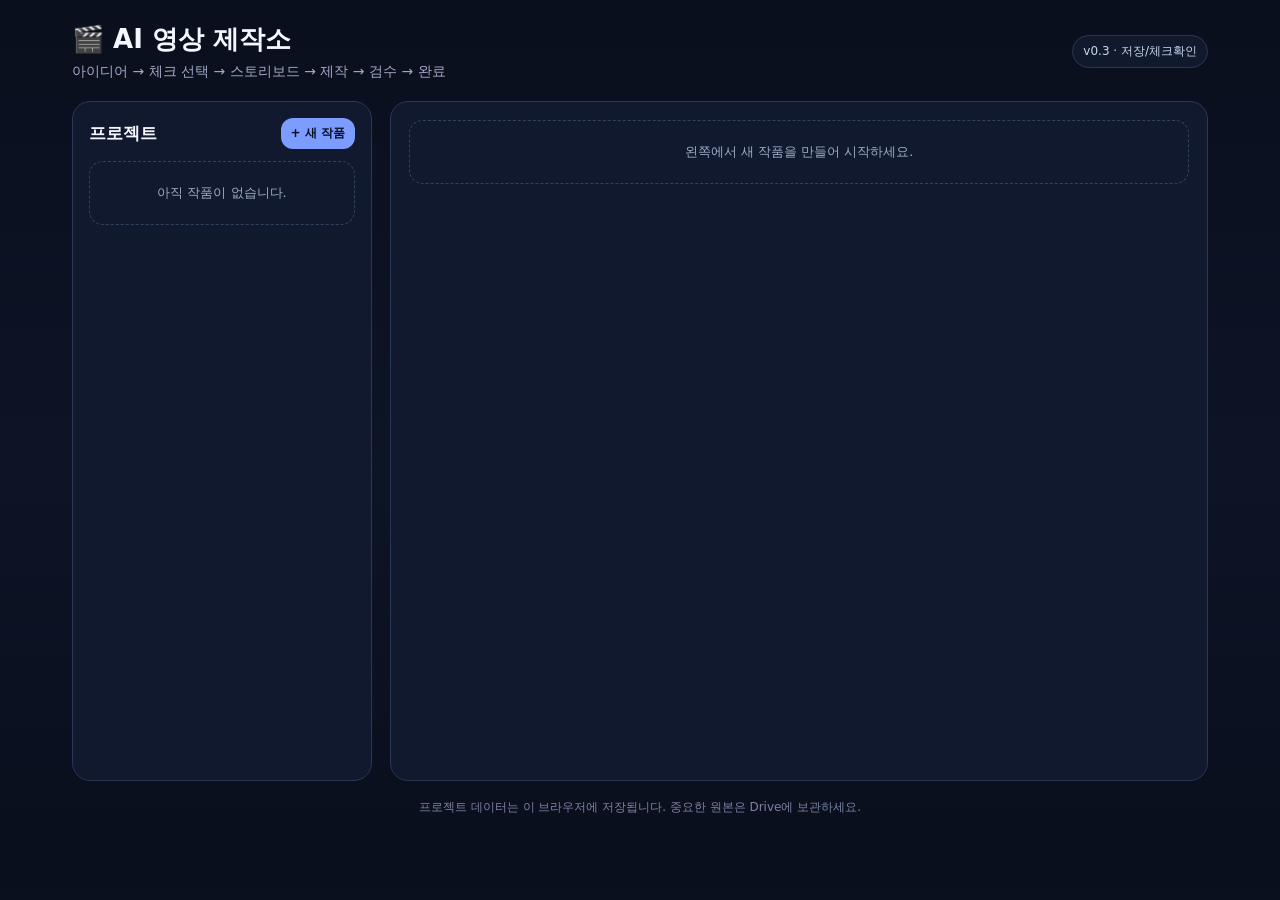
==== commit c9c9d5fa: "Add manual save status and checklist review tools" ====
--- a/studio/index.html
+++ b/studio/index.html
@@ -4,32 +4,31 @@
 <meta charset="utf-8" />
 <meta name="viewport" content="width=device-width,initial-scale=1" />
 <meta name="theme-color" content="#0f172a" />
-<title>AI 영상 제작소 v0.2</title>
+<title>AI 영상 제작소 v0.3</title>
 <style>
-:root{--bg:#0b1020;--panel:#121a2f;--line:#2b3757;--text:#f4f7ff;--muted:#9eabc6;--accent:#7c9cff;--ok:#37c991;--danger:#ff6b7a}
-*{box-sizing:border-box}body{margin:0;background:linear-gradient(180deg,#0a0f1d,#0d1426 55%,#0a0f1d);color:var(--text);font-family:Inter,system-ui,-apple-system,BlinkMacSystemFont,"Segoe UI","Noto Sans KR",sans-serif}
-button,input,textarea,select{font:inherit}button{cursor:pointer}.wrap{max-width:1180px;margin:auto;padding:22px}.top{display:flex;gap:14px;align-items:center;justify-content:space-between;margin-bottom:20px}.brand h1{font-size:26px;margin:0}.brand p{margin:6px 0 0;color:var(--muted);font-size:14px}.badge{font-size:12px;padding:7px 10px;border:1px solid var(--line);border-radius:999px;color:#c9d4ef;background:#11192c}.grid{display:grid;grid-template-columns:300px 1fr;gap:18px}.card{background:rgba(18,26,47,.94);border:1px solid var(--line);border-radius:18px}.side{padding:16px;min-height:680px}.sideHead{display:flex;justify-content:space-between;align-items:center;margin-bottom:12px}.side h2,.main h2{font-size:17px;margin:0}.btn{border:0;border-radius:12px;padding:10px 13px;background:var(--accent);color:#071022;font-weight:800}.btn.ghost{background:#202b49;color:#dce5ff;border:1px solid #334163}.btn.danger{background:#3b1f2b;color:#ffc7cf;border:1px solid #663044}.btn.small{padding:7px 10px;font-size:12px}.projects{display:flex;flex-direction:column;gap:9px}.project{padding:12px;border-radius:14px;border:1px solid var(--line);background:#11192d}.project.active{border-color:var(--accent);background:#182340}.project b{display:block;font-size:14px}.project span{display:block;color:var(--muted);font-size:12px;margin-top:5px}.empty{border:1px dashed #34405f;border-radius:14px;padding:22px 14px;text-align:center;color:var(--muted);font-size:13px}.main{padding:18px}.toolbar{display:flex;flex-wrap:wrap;gap:9px;justify-content:space-between;align-items:center;padding-bottom:16px;border-bottom:1px solid var(--line)}.toolbarRight{display:flex;gap:8px;flex-wrap:wrap}.status{border-radius:10px;padding:8px 10px;background:#0f172a;color:#e7edff;border:1px solid #34415f}.section{padding:18px 0;border-bottom:1px solid var(--line)}.section:last-child{border-bottom:0}.section h3{margin:0 0 10px;font-size:16px}.section p.help{margin:0 0 12px;color:var(--muted);font-size:12px}.field{width:100%;background:#0e1629;color:var(--text);border:1px solid #33415f;border-radius:12px;padding:12px;outline:none}.field:focus{border-color:var(--accent)}textarea.field{min-height:110px;resize:vertical}.choices{display:grid;grid-template-columns:repeat(3,1fr);gap:10px}.choice{background:#0f172a;border:1px solid #33415f;border-radius:14px;padding:12px}.choice h4{margin:0 0 8px;font-size:14px}.choice textarea{min-height:100px}.choice.selected{border-color:var(--ok);box-shadow:0 0 0 1px var(--ok) inset}.pick{margin-top:8px;width:100%}.story{display:grid;gap:9px}.scene{display:grid;grid-template-columns:84px 1fr 115px;gap:8px}.scene input{min-width:0}.scene .time{text-align:center}.links{display:grid;grid-template-columns:1fr auto;gap:8px}.storageNote{margin-top:8px;color:var(--muted);font-size:12px}.checkWrap{display:grid;gap:14px}.checkGroup{background:#0f172a;border:1px solid #33415f;border-radius:15px;padding:14px}.checkGroup h4{margin:0 0 10px;font-size:14px}.opts{display:grid;gap:8px}.opt{display:flex;align-items:flex-start;gap:9px;padding:8px 9px;border-radius:10px;background:#111a2e;border:1px solid transparent}.opt:has(input:checked){border-color:var(--ok);background:#12271f}.opt input{width:18px;height:18px;margin-top:1px;accent-color:var(--ok);flex:0 0 auto}.opt span{font-size:13px;line-height:1.4}.thought{margin-top:10px;min-height:70px}.saved{color:var(--ok);font-size:12px;margin-top:8px}.foot{color:#7785a4;font-size:12px;text-align:center;padding:18px 0 4px}
+:root{--panel:#121a2f;--line:#2b3757;--text:#f4f7ff;--muted:#9eabc6;--accent:#7c9cff;--ok:#37c991;--danger:#ff6b7a}
+*{box-sizing:border-box}body{margin:0;background:linear-gradient(180deg,#0a0f1d,#0d1426 55%,#0a0f1d);color:var(--text);font-family:Inter,system-ui,-apple-system,BlinkMacSystemFont,"Segoe UI","Noto Sans KR",sans-serif}button,input,textarea,select{font:inherit}button{cursor:pointer}.wrap{max-width:1180px;margin:auto;padding:22px}.top{display:flex;gap:14px;align-items:center;justify-content:space-between;margin-bottom:20px}.brand h1{font-size:26px;margin:0}.brand p{margin:6px 0 0;color:var(--muted);font-size:14px}.badge{font-size:12px;padding:7px 10px;border:1px solid var(--line);border-radius:999px;color:#c9d4ef;background:#11192c}.grid{display:grid;grid-template-columns:300px 1fr;gap:18px}.card{background:rgba(18,26,47,.94);border:1px solid var(--line);border-radius:18px}.side{padding:16px;min-height:680px}.sideHead{display:flex;justify-content:space-between;align-items:center;margin-bottom:12px}.side h2,.main h2{font-size:17px;margin:0}.btn{border:0;border-radius:12px;padding:10px 13px;background:var(--accent);color:#071022;font-weight:800}.btn.ghost{background:#202b49;color:#dce5ff;border:1px solid #334163}.btn.danger{background:#3b1f2b;color:#ffc7cf;border:1px solid #663044}.btn.small{padding:7px 10px;font-size:12px}.projects{display:flex;flex-direction:column;gap:9px}.project{padding:12px;border-radius:14px;border:1px solid var(--line);background:#11192d}.project.active{border-color:var(--accent);background:#182340}.project b{display:block;font-size:14px}.project span{display:block;color:var(--muted);font-size:12px;margin-top:5px}.empty{border:1px dashed #34405f;border-radius:14px;padding:22px 14px;text-align:center;color:var(--muted);font-size:13px}.main{padding:18px}.toolbar{display:flex;flex-wrap:wrap;gap:9px;justify-content:space-between;align-items:center;padding-bottom:16px;border-bottom:1px solid var(--line)}.toolbarRight{display:flex;gap:8px;flex-wrap:wrap;align-items:center}.saveState{color:var(--ok);font-size:12px;padding:0 4px}.status{border-radius:10px;padding:8px 10px;background:#0f172a;color:#e7edff;border:1px solid #34415f}.section{padding:18px 0;border-bottom:1px solid var(--line)}.section:last-child{border-bottom:0}.section h3{margin:0 0 10px;font-size:16px}.section p.help{margin:0 0 12px;color:var(--muted);font-size:12px}.field{width:100%;background:#0e1629;color:var(--text);border:1px solid #33415f;border-radius:12px;padding:12px;outline:none}.field:focus{border-color:var(--accent)}textarea.field{min-height:110px;resize:vertical}.choices{display:grid;grid-template-columns:repeat(3,1fr);gap:10px}.choice{background:#0f172a;border:1px solid #33415f;border-radius:14px;padding:12px}.choice h4{margin:0 0 8px;font-size:14px}.choice textarea{min-height:100px}.choice.selected{border-color:var(--ok);box-shadow:0 0 0 1px var(--ok) inset}.pick{margin-top:8px;width:100%}.story{display:grid;gap:9px}.scene{display:grid;grid-template-columns:84px 1fr 115px;gap:8px}.scene input{min-width:0}.scene .time{text-align:center}.links{display:grid;grid-template-columns:1fr auto;gap:8px}.storageNote{margin-top:8px;color:var(--muted);font-size:12px}.checkWrap{display:grid;gap:14px}.checkGroup{background:#0f172a;border:1px solid #33415f;border-radius:15px;padding:14px}.checkGroup h4{margin:0 0 10px;font-size:14px}.opts{display:grid;gap:8px}.opt{display:flex;align-items:flex-start;gap:9px;padding:8px 9px;border-radius:10px;background:#111a2e;border:1px solid transparent}.opt:has(input:checked){border-color:var(--ok);background:#12271f}.opt input{width:18px;height:18px;margin-top:1px;accent-color:var(--ok);flex:0 0 auto}.opt span{font-size:13px;line-height:1.4}.thought{margin-top:10px;min-height:70px}.saved{display:flex;gap:8px;align-items:center;flex-wrap:wrap;margin-top:10px}.savedText{color:var(--ok);font-size:12px}.foot{color:#7785a4;font-size:12px;text-align:center;padding:18px 0 4px}
 @media(max-width:820px){.wrap{padding:12px}.grid{grid-template-columns:1fr}.side{min-height:0}.choices{grid-template-columns:1fr}.scene{grid-template-columns:70px 1fr}.scene .time{grid-column:2}.top{align-items:flex-start}.brand h1{font-size:22px}.main{padding:14px}}
 </style>
 </head>
 <body>
 <div class="wrap">
-<header class="top"><div class="brand"><h1>🎬 AI 영상 제작소</h1><p>아이디어 → 체크 선택 → 스토리보드 → 제작 → 검수 → 완료</p></div><div class="badge">v0.2 · 실제 체크 가능</div></header>
+<header class="top"><div class="brand"><h1>🎬 AI 영상 제작소</h1><p>아이디어 → 체크 선택 → 스토리보드 → 제작 → 검수 → 완료</p></div><div class="badge">v0.3 · 저장/체크확인</div></header>
 <div class="grid">
 <aside class="card side"><div class="sideHead"><h2>프로젝트</h2><button class="btn small" id="newBtn">+ 새 작품</button></div><div id="projectList" class="projects"></div></aside>
 <main class="card main">
 <div id="welcome" class="empty">왼쪽에서 새 작품을 만들어 시작하세요.</div>
 <div id="editor" hidden>
-<div class="toolbar"><div><h2 id="titleView">새 프로젝트</h2><div style="color:var(--muted);font-size:12px;margin-top:5px" id="updatedView"></div></div><div class="toolbarRight"><select class="status" id="status"><option>기획</option><option>제작중</option><option>검수</option><option>완료</option></select><button class="btn ghost small" id="duplicateBtn">복제</button><button class="btn danger small" id="deleteBtn">삭제</button></div></div>
+<div class="toolbar"><div><h2 id="titleView">새 프로젝트</h2><div style="color:var(--muted);font-size:12px;margin-top:5px" id="updatedView"></div></div><div class="toolbarRight"><span id="saveState" class="saveState">✓ 저장됨</span><button class="btn ghost small" id="saveBtn">저장</button><button class="btn ghost small" id="reviewBtn">체크리스트 확인</button><select class="status" id="status"><option>기획</option><option>제작중</option><option>검수</option><option>완료</option></select><button class="btn ghost small" id="duplicateBtn">복제</button><button class="btn danger small" id="deleteBtn">삭제</button></div></div>
 <section class="section"><h3>1. 작품 이름</h3><input class="field" id="name" placeholder="예: KEY WORLD - MK108" /></section>
 <section class="section"><h3>2. 감독 아이디어</h3><p class="help">떠오르는 설정이나 장면을 자유롭게 적으세요.</p><textarea class="field" id="idea" placeholder="예: 키보드 안에 또 다른 세상 키월드가 있고, 평화롭게 살던 주민들에게 비상사태가 발생한다..."></textarea></section>
-<section class="section"><h3>3. 기획 체크리스트</h3><p class="help">실제로 클릭해서 체크할 수 있고, 각 항목 아래에 생각을 직접 적을 수 있습니다. 자동 저장됩니다.</p><div id="checklist" class="checkWrap"></div><div class="saved">✓ 체크와 글은 자동 저장</div></section>
+<section class="section"><h3>3. 기획 체크리스트</h3><p class="help">체크와 기타 의견은 자동 저장됩니다.</p><div id="checklist" class="checkWrap"></div><div class="saved"><span class="savedText">✓ 자동 저장</span><button class="btn ghost small" id="reviewBtn2">선택한 내용만 보기/복사</button></div></section>
 <section class="section"><h3>4. 기획안 A / B / C</h3><p class="help">체크한 내용을 바탕으로 정리한 기획안을 붙여넣고 최종안을 선택하세요.</p><div class="choices" id="choices"></div></section>
 <section class="section"><h3>5. 스토리보드</h3><p class="help">5분 영상을 씬 단위로 정리합니다.</p><div class="story" id="story"></div><button class="btn ghost small" id="addSceneBtn" style="margin-top:9px">+ 씬 추가</button></section>
 <section class="section"><h3>6. 이미지·영상 저장 링크</h3><div class="links"><input class="field" id="drive" placeholder="Google Drive 폴더 링크"/><button class="btn ghost" id="openDriveBtn">열기</button></div><div class="storageNote">원본 이미지·영상은 Drive에 저장하고 여기에는 링크만 보관합니다.</div></section>
 <section class="section"><h3>7. 메모</h3><textarea class="field" id="notes" placeholder="수정사항, 다음 작업, 참고사항..."></textarea></section>
 </div></main></div>
-<div class="foot">데이터는 이 브라우저에 자동 저장됩니다. 중요한 원본은 Drive에 보관하세요.</div>
+<div class="foot">프로젝트 데이터는 이 브라우저에 저장됩니다. 중요한 원본은 Drive에 보관하세요.</div>
 </div>
 <script>
 const KEY='ai-video-studio-v01';
@@ -53,18 +52,20 @@
 const $=s=>document.querySelector(s);const esc=s=>(s||'').replace(/[&<>"']/g,m=>({'&':'&amp;','<':'&lt;','>':'&gt;','"':'&quot;',"'":'&#39;'}[m]));
 function uid(){return 'p'+Date.now().toString(36)+Math.random().toString(36).slice(2,6)}
 function emptyChecklist(){const o={};GROUPS.forEach(([id])=>o[id]={selected:[],thought:''});o.free={thought:''};return o}
-function normalize(p){if(!p.checklist)p.checklist=emptyChecklist();GROUPS.forEach(([id])=>{if(!p.checklist[id])p.checklist[id]={selected:[],thought:''};if(!Array.isArray(p.checklist[id].selected))p.checklist[id].selected=[]});if(!p.checklist.free)p.checklist.free={thought:''};return p}
-function save(){localStorage.setItem(KEY,JSON.stringify(db));renderList()}
+function normalize(p){if(!p.checklist)p.checklist=emptyChecklist();GROUPS.forEach(([id])=>{if(!p.checklist[id])p.checklist[id]={selected:[],thought:''};if(!Array.isArray(p.checklist[id].selected))p.checklist[id].selected=[]});if(!p.checklist.free)p.checklist.free={thought:''};if(!p.choices)p.choices={A:'',B:'',C:''};if(!p.story)p.story=[];return p}
+function markSaved(){const e=$('#saveState');if(!e)return;e.textContent='✓ 저장됨';e.style.color='var(--ok)'}
+function markEditing(){const e=$('#saveState');if(!e)return;e.textContent='저장 중...';e.style.color='var(--muted)'}
+function save(){localStorage.setItem(KEY,JSON.stringify(db));renderList();markSaved()}
 function current(){const p=db.projects.find(p=>p.id===db.active);return p?normalize(p):null}
 function fmt(t){try{return new Date(t).toLocaleString('ko-KR')}catch{return ''}}
 function makeProject(name='새 프로젝트'){const p={id:uid(),name,idea:'',status:'기획',choice:'A',choices:{A:'',B:'',C:''},checklist:emptyChecklist(),story:[{title:'오프닝',desc:'',time:'0:00~0:20'},{title:'전개',desc:'',time:'0:20~2:00'},{title:'갈등',desc:'',time:'2:00~3:30'},{title:'클라이맥스',desc:'',time:'3:30~4:30'},{title:'엔딩',desc:'',time:'4:30~5:00'}],drive:'',notes:'',updated:Date.now()};db.projects.unshift(p);db.active=p.id;save();renderEditor()}
-function renderList(){const box=$('#projectList');if(!db.projects.length){box.innerHTML='<div class="empty">아직 작품이 없습니다.</div>';return}box.innerHTML=db.projects.map(p=>`<div class="project ${p.id===db.active?'active':''}" data-id="${p.id}"><b>${esc(p.name||'제목 없음')}</b><span>${esc(p.status)} · ${fmt(p.updated)}</span></div>`).join('');box.querySelectorAll('.project').forEach(el=>el.onclick=()=>{db.active=el.dataset.id;save();renderEditor()})}
-function renderChecklist(p){const box=$('#checklist');box.innerHTML=GROUPS.map(([id,title,opts],gi)=>`<div class="checkGroup"><h4>${gi+1}. ${title}</h4><div class="opts">${opts.map((o,i)=>`<label class="opt"><input type="checkbox" data-g="${id}" data-v="${esc(o)}" ${p.checklist[id].selected.includes(o)?'checked':''}><span>${esc(o)}</span></label>`).join('')}</div><textarea class="field thought" data-thought="${id}" placeholder="기타 / 내 생각을 여기에 적어주세요">${esc(p.checklist[id].thought)}</textarea></div>`).join('')+`<div class="checkGroup"><h4>전체 아이디어 / 꼭 넣고 싶은 내용</h4><textarea class="field thought" data-thought="free" placeholder="장면, 대사, 사건, 엔딩 등 자유롭게 적어주세요">${esc(p.checklist.free.thought)}</textarea></div>`;
-box.querySelectorAll('input[type=checkbox]').forEach(ch=>ch.onchange=e=>{const g=e.target.dataset.g,v=e.target.dataset.v;const arr=p.checklist[g].selected;if(e.target.checked&&!arr.includes(v))arr.push(v);if(!e.target.checked)p.checklist[g].selected=arr.filter(x=>x!==v);touch(p,false)});box.querySelectorAll('[data-thought]').forEach(t=>t.oninput=e=>{p.checklist[e.target.dataset.thought].thought=e.target.value;touch(p,false)})}
-function renderChoices(p){const box=$('#choices');box.innerHTML=['A','B','C'].map(k=>`<div class="choice ${p.choice===k?'selected':''}"><h4>기획안 ${k}</h4><textarea class="field choiceText" data-k="${k}" placeholder="${k}안 내용을 붙여넣으세요">${esc(p.choices[k])}</textarea><button class="btn ghost small pick" data-k="${k}">${p.choice===k?'✓ 선택됨':k+'안 선택'}</button></div>`).join('');box.querySelectorAll('.choiceText').forEach(t=>t.oninput=e=>{p.choices[e.target.dataset.k]=e.target.value;touch(p,false)});box.querySelectorAll('.pick').forEach(b=>b.onclick=e=>{p.choice=e.target.dataset.k;touch(p,false);renderChoices(p)})}
-function renderStory(p){const box=$('#story');box.innerHTML=p.story.map((s,i)=>`<div class="scene" data-i="${i}"><input class="field st" value="${esc(s.title)}" placeholder="씬"><input class="field sd" value="${esc(s.desc)}" placeholder="장면 내용"><input class="field time" value="${esc(s.time)}" placeholder="시간"></div>`).join('');box.querySelectorAll('.scene').forEach(row=>{const i=+row.dataset.i;row.querySelector('.st').oninput=e=>{p.story[i].title=e.target.value;touch(p,false)};row.querySelector('.sd').oninput=e=>{p.story[i].desc=e.target.value;touch(p,false)};row.querySelector('.time').oninput=e=>{p.story[i].time=e.target.value;touch(p,false)}})}
+function renderList(){const box=$('#projectList');if(!db.projects.length){box.innerHTML='<div class="empty">아직 작품이 없습니다.</div>';return}box.innerHTML=db.projects.map(p=>`<div class="project ${p.id===db.active?'active':''}" data-id="${p.id}"><b>${esc(p.name||'제목 없음')}</b><span>${esc(p.status||'기획')} · ${fmt(p.updated)}</span></div>`).join('');box.querySelectorAll('.project').forEach(el=>el.onclick=()=>{db.active=el.dataset.id;save();renderEditor()})}
+function renderChecklist(p){const box=$('#checklist');box.innerHTML=GROUPS.map(([id,title,opts],gi)=>`<div class="checkGroup"><h4>${gi+1}. ${title}</h4><div class="opts">${opts.map(o=>`<label class="opt"><input type="checkbox" data-g="${id}" data-v="${esc(o)}" ${p.checklist[id].selected.includes(o)?'checked':''}><span>${esc(o)}</span></label>`).join('')}</div><textarea class="field thought" data-thought="${id}" placeholder="기타 / 내 생각을 여기에 적어주세요">${esc(p.checklist[id].thought)}</textarea></div>`).join('')+`<div class="checkGroup"><h4>전체 아이디어 / 꼭 넣고 싶은 내용</h4><textarea class="field thought" data-thought="free" placeholder="장면, 대사, 사건, 엔딩 등 자유롭게 적어주세요">${esc(p.checklist.free.thought)}</textarea></div>`;box.querySelectorAll('input[type=checkbox]').forEach(ch=>ch.onchange=e=>{const g=e.target.dataset.g,v=e.target.dataset.v,arr=p.checklist[g].selected;markEditing();if(e.target.checked&&!arr.includes(v))arr.push(v);if(!e.target.checked)p.checklist[g].selected=arr.filter(x=>x!==v);touch(p,false)});box.querySelectorAll('[data-thought]').forEach(t=>t.oninput=e=>{markEditing();p.checklist[e.target.dataset.thought].thought=e.target.value;touch(p,false)})}
+function renderChoices(p){const box=$('#choices');box.innerHTML=['A','B','C'].map(k=>`<div class="choice ${p.choice===k?'selected':''}"><h4>기획안 ${k}</h4><textarea class="field choiceText" data-k="${k}" placeholder="${k}안 내용을 붙여넣으세요">${esc(p.choices[k]||'')}</textarea><button class="btn ghost small pick" data-k="${k}">${p.choice===k?'✓ 선택됨':k+'안 선택'}</button></div>`).join('');box.querySelectorAll('.choiceText').forEach(t=>t.oninput=e=>{markEditing();p.choices[e.target.dataset.k]=e.target.value;touch(p,false)});box.querySelectorAll('.pick').forEach(b=>b.onclick=e=>{p.choice=e.target.dataset.k;touch(p,false);renderChoices(p)})}
+function renderStory(p){const box=$('#story');box.innerHTML=p.story.map((s,i)=>`<div class="scene" data-i="${i}"><input class="field st" value="${esc(s.title)}" placeholder="씬"><input class="field sd" value="${esc(s.desc)}" placeholder="장면 내용"><input class="field time" value="${esc(s.time)}" placeholder="시간"></div>`).join('');box.querySelectorAll('.scene').forEach(row=>{const i=+row.dataset.i;row.querySelector('.st').oninput=e=>{markEditing();p.story[i].title=e.target.value;touch(p,false)};row.querySelector('.sd').oninput=e=>{markEditing();p.story[i].desc=e.target.value;touch(p,false)};row.querySelector('.time').oninput=e=>{markEditing();p.story[i].time=e.target.value;touch(p,false)}})}
 function touch(p,rerender=true){p.updated=Date.now();save();$('#titleView').textContent=p.name||'제목 없음';$('#updatedView').textContent='최근 수정 '+fmt(p.updated);if(rerender)renderEditor()}
-function renderEditor(){const p=current();$('#welcome').hidden=!!p;$('#editor').hidden=!p;if(!p)return;$('#titleView').textContent=p.name||'제목 없음';$('#updatedView').textContent='최근 수정 '+fmt(p.updated);$('#name').value=p.name;$('#idea').value=p.idea;$('#status').value=p.status;$('#drive').value=p.drive;$('#notes').value=p.notes;renderChecklist(p);renderChoices(p);renderStory(p)}
-$('#newBtn').onclick=()=>makeProject();$('#name').oninput=e=>{const p=current();p.name=e.target.value;touch(p,false)};$('#idea').oninput=e=>{const p=current();p.idea=e.target.value;touch(p,false)};$('#status').onchange=e=>{const p=current();p.status=e.target.value;touch(p,false)};$('#drive').oninput=e=>{const p=current();p.drive=e.target.value;touch(p,false)};$('#notes').oninput=e=>{const p=current();p.notes=e.target.value;touch(p,false)};$('#addSceneBtn').onclick=()=>{const p=current();p.story.push({title:'새 씬',desc:'',time:''});touch(p,true)};$('#openDriveBtn').onclick=()=>{const u=$('#drive').value.trim();if(/^https?:\/\//i.test(u))window.open(u,'_blank','noopener')};$('#deleteBtn').onclick=()=>{const p=current();if(!p||!confirm(`「${p.name}」 프로젝트를 삭제할까요?`))return;db.projects=db.projects.filter(x=>x.id!==p.id);db.active=db.projects[0]?.id||null;save();renderEditor()};$('#duplicateBtn').onclick=()=>{const p=current();if(!p)return;const c=JSON.parse(JSON.stringify(p));c.id=uid();c.name=(c.name||'프로젝트')+' 복사본';c.updated=Date.now();db.projects.unshift(c);db.active=c.id;save();renderEditor()};renderList();renderEditor();
+function renderEditor(){const p=current();$('#welcome').hidden=!!p;$('#editor').hidden=!p;if(!p)return;$('#titleView').textContent=p.name||'제목 없음';$('#updatedView').textContent='최근 수정 '+fmt(p.updated);$('#name').value=p.name||'';$('#idea').value=p.idea||'';$('#status').value=p.status||'기획';$('#drive').value=p.drive||'';$('#notes').value=p.notes||'';renderChecklist(p);renderChoices(p);renderStory(p);markSaved()}
+function openReview(){save();location.href='./checklist.html'}
+$('#newBtn').onclick=()=>makeProject();$('#name').oninput=e=>{const p=current();markEditing();p.name=e.target.value;touch(p,false)};$('#idea').oninput=e=>{const p=current();markEditing();p.idea=e.target.value;touch(p,false)};$('#status').onchange=e=>{const p=current();p.status=e.target.value;touch(p,false)};$('#drive').oninput=e=>{const p=current();markEditing();p.drive=e.target.value;touch(p,false)};$('#notes').oninput=e=>{const p=current();markEditing();p.notes=e.target.value;touch(p,false)};$('#addSceneBtn').onclick=()=>{const p=current();p.story.push({title:'새 씬',desc:'',time:''});touch(p,true)};$('#openDriveBtn').onclick=()=>{const u=$('#drive').value.trim();if(/^https?:\/\//i.test(u))window.open(u,'_blank','noopener')};$('#saveBtn').onclick=()=>{const p=current();if(p)p.updated=Date.now();save();if(p)$('#updatedView').textContent='최근 수정 '+fmt(p.updated)};$('#reviewBtn').onclick=openReview;$('#reviewBtn2').onclick=openReview;$('#deleteBtn').onclick=()=>{const p=current();if(!p||!confirm(`「${p.name}」 프로젝트를 삭제할까요?`))return;db.projects=db.projects.filter(x=>x.id!==p.id);db.active=db.projects[0]?.id||null;save();renderEditor()};$('#duplicateBtn').onclick=()=>{const p=current();if(!p)return;const c=JSON.parse(JSON.stringify(p));c.id=uid();c.name=(c.name||'프로젝트')+' 복사본';c.updated=Date.now();db.projects.unshift(c);db.active=c.id;save();renderEditor()};renderList();renderEditor();
 </script>
 </body></html>
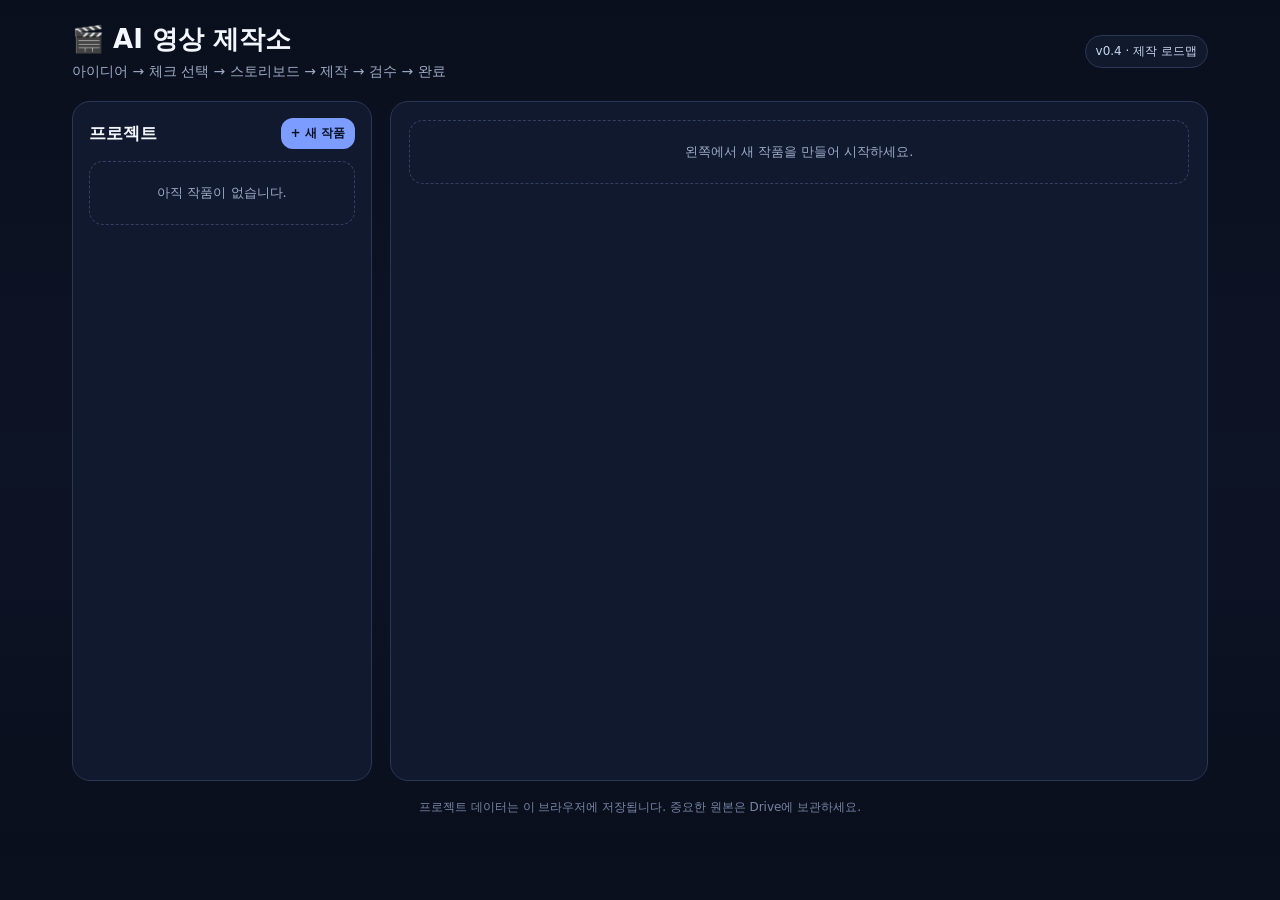
==== commit 8c46f3ba: "Add production roadmap menu to studio" ====
--- a/studio/index.html
+++ b/studio/index.html
@@ -4,7 +4,7 @@
 <meta charset="utf-8" />
 <meta name="viewport" content="width=device-width,initial-scale=1" />
 <meta name="theme-color" content="#0f172a" />
-<title>AI 영상 제작소 v0.3</title>
+<title>AI 영상 제작소 v0.4</title>
 <style>
 :root{--panel:#121a2f;--line:#2b3757;--text:#f4f7ff;--muted:#9eabc6;--accent:#7c9cff;--ok:#37c991;--danger:#ff6b7a}
 *{box-sizing:border-box}body{margin:0;background:linear-gradient(180deg,#0a0f1d,#0d1426 55%,#0a0f1d);color:var(--text);font-family:Inter,system-ui,-apple-system,BlinkMacSystemFont,"Segoe UI","Noto Sans KR",sans-serif}button,input,textarea,select{font:inherit}button{cursor:pointer}.wrap{max-width:1180px;margin:auto;padding:22px}.top{display:flex;gap:14px;align-items:center;justify-content:space-between;margin-bottom:20px}.brand h1{font-size:26px;margin:0}.brand p{margin:6px 0 0;color:var(--muted);font-size:14px}.badge{font-size:12px;padding:7px 10px;border:1px solid var(--line);border-radius:999px;color:#c9d4ef;background:#11192c}.grid{display:grid;grid-template-columns:300px 1fr;gap:18px}.card{background:rgba(18,26,47,.94);border:1px solid var(--line);border-radius:18px}.side{padding:16px;min-height:680px}.sideHead{display:flex;justify-content:space-between;align-items:center;margin-bottom:12px}.side h2,.main h2{font-size:17px;margin:0}.btn{border:0;border-radius:12px;padding:10px 13px;background:var(--accent);color:#071022;font-weight:800}.btn.ghost{background:#202b49;color:#dce5ff;border:1px solid #334163}.btn.danger{background:#3b1f2b;color:#ffc7cf;border:1px solid #663044}.btn.small{padding:7px 10px;font-size:12px}.projects{display:flex;flex-direction:column;gap:9px}.project{padding:12px;border-radius:14px;border:1px solid var(--line);background:#11192d}.project.active{border-color:var(--accent);background:#182340}.project b{display:block;font-size:14px}.project span{display:block;color:var(--muted);font-size:12px;margin-top:5px}.empty{border:1px dashed #34405f;border-radius:14px;padding:22px 14px;text-align:center;color:var(--muted);font-size:13px}.main{padding:18px}.toolbar{display:flex;flex-wrap:wrap;gap:9px;justify-content:space-between;align-items:center;padding-bottom:16px;border-bottom:1px solid var(--line)}.toolbarRight{display:flex;gap:8px;flex-wrap:wrap;align-items:center}.saveState{color:var(--ok);font-size:12px;padding:0 4px}.status{border-radius:10px;padding:8px 10px;background:#0f172a;color:#e7edff;border:1px solid #34415f}.section{padding:18px 0;border-bottom:1px solid var(--line)}.section:last-child{border-bottom:0}.section h3{margin:0 0 10px;font-size:16px}.section p.help{margin:0 0 12px;color:var(--muted);font-size:12px}.field{width:100%;background:#0e1629;color:var(--text);border:1px solid #33415f;border-radius:12px;padding:12px;outline:none}.field:focus{border-color:var(--accent)}textarea.field{min-height:110px;resize:vertical}.choices{display:grid;grid-template-columns:repeat(3,1fr);gap:10px}.choice{background:#0f172a;border:1px solid #33415f;border-radius:14px;padding:12px}.choice h4{margin:0 0 8px;font-size:14px}.choice textarea{min-height:100px}.choice.selected{border-color:var(--ok);box-shadow:0 0 0 1px var(--ok) inset}.pick{margin-top:8px;width:100%}.story{display:grid;gap:9px}.scene{display:grid;grid-template-columns:84px 1fr 115px;gap:8px}.scene input{min-width:0}.scene .time{text-align:center}.links{display:grid;grid-template-columns:1fr auto;gap:8px}.storageNote{margin-top:8px;color:var(--muted);font-size:12px}.checkWrap{display:grid;gap:14px}.checkGroup{background:#0f172a;border:1px solid #33415f;border-radius:15px;padding:14px}.checkGroup h4{margin:0 0 10px;font-size:14px}.opts{display:grid;gap:8px}.opt{display:flex;align-items:flex-start;gap:9px;padding:8px 9px;border-radius:10px;background:#111a2e;border:1px solid transparent}.opt:has(input:checked){border-color:var(--ok);background:#12271f}.opt input{width:18px;height:18px;margin-top:1px;accent-color:var(--ok);flex:0 0 auto}.opt span{font-size:13px;line-height:1.4}.thought{margin-top:10px;min-height:70px}.saved{display:flex;gap:8px;align-items:center;flex-wrap:wrap;margin-top:10px}.savedText{color:var(--ok);font-size:12px}.foot{color:#7785a4;font-size:12px;text-align:center;padding:18px 0 4px}
@@ -13,13 +13,13 @@
 </head>
 <body>
 <div class="wrap">
-<header class="top"><div class="brand"><h1>🎬 AI 영상 제작소</h1><p>아이디어 → 체크 선택 → 스토리보드 → 제작 → 검수 → 완료</p></div><div class="badge">v0.3 · 저장/체크확인</div></header>
+<header class="top"><div class="brand"><h1>🎬 AI 영상 제작소</h1><p>아이디어 → 체크 선택 → 스토리보드 → 제작 → 검수 → 완료</p></div><div class="badge">v0.4 · 제작 로드맵</div></header>
 <div class="grid">
 <aside class="card side"><div class="sideHead"><h2>프로젝트</h2><button class="btn small" id="newBtn">+ 새 작품</button></div><div id="projectList" class="projects"></div></aside>
 <main class="card main">
 <div id="welcome" class="empty">왼쪽에서 새 작품을 만들어 시작하세요.</div>
 <div id="editor" hidden>
-<div class="toolbar"><div><h2 id="titleView">새 프로젝트</h2><div style="color:var(--muted);font-size:12px;margin-top:5px" id="updatedView"></div></div><div class="toolbarRight"><span id="saveState" class="saveState">✓ 저장됨</span><button class="btn ghost small" id="saveBtn">저장</button><button class="btn ghost small" id="reviewBtn">체크리스트 확인</button><select class="status" id="status"><option>기획</option><option>제작중</option><option>검수</option><option>완료</option></select><button class="btn ghost small" id="duplicateBtn">복제</button><button class="btn danger small" id="deleteBtn">삭제</button></div></div>
+<div class="toolbar"><div><h2 id="titleView">새 프로젝트</h2><div style="color:var(--muted);font-size:12px;margin-top:5px" id="updatedView"></div></div><div class="toolbarRight"><span id="saveState" class="saveState">✓ 저장됨</span><button class="btn small" id="roadmapBtn">제작 로드맵</button><button class="btn ghost small" id="saveBtn">저장</button><button class="btn ghost small" id="reviewBtn">체크리스트 확인</button><select class="status" id="status"><option>기획</option><option>제작중</option><option>검수</option><option>완료</option></select><button class="btn ghost small" id="duplicateBtn">복제</button><button class="btn danger small" id="deleteBtn">삭제</button></div></div>
 <section class="section"><h3>1. 작품 이름</h3><input class="field" id="name" placeholder="예: KEY WORLD - MK108" /></section>
 <section class="section"><h3>2. 감독 아이디어</h3><p class="help">떠오르는 설정이나 장면을 자유롭게 적으세요.</p><textarea class="field" id="idea" placeholder="예: 키보드 안에 또 다른 세상 키월드가 있고, 평화롭게 살던 주민들에게 비상사태가 발생한다..."></textarea></section>
 <section class="section"><h3>3. 기획 체크리스트</h3><p class="help">체크와 기타 의견은 자동 저장됩니다.</p><div id="checklist" class="checkWrap"></div><div class="saved"><span class="savedText">✓ 자동 저장</span><button class="btn ghost small" id="reviewBtn2">선택한 내용만 보기/복사</button></div></section>
@@ -66,6 +66,6 @@
 function touch(p,rerender=true){p.updated=Date.now();save();$('#titleView').textContent=p.name||'제목 없음';$('#updatedView').textContent='최근 수정 '+fmt(p.updated);if(rerender)renderEditor()}
 function renderEditor(){const p=current();$('#welcome').hidden=!!p;$('#editor').hidden=!p;if(!p)return;$('#titleView').textContent=p.name||'제목 없음';$('#updatedView').textContent='최근 수정 '+fmt(p.updated);$('#name').value=p.name||'';$('#idea').value=p.idea||'';$('#status').value=p.status||'기획';$('#drive').value=p.drive||'';$('#notes').value=p.notes||'';renderChecklist(p);renderChoices(p);renderStory(p);markSaved()}
 function openReview(){save();location.href='./checklist.html'}
-$('#newBtn').onclick=()=>makeProject();$('#name').oninput=e=>{const p=current();markEditing();p.name=e.target.value;touch(p,false)};$('#idea').oninput=e=>{const p=current();markEditing();p.idea=e.target.value;touch(p,false)};$('#status').onchange=e=>{const p=current();p.status=e.target.value;touch(p,false)};$('#drive').oninput=e=>{const p=current();markEditing();p.drive=e.target.value;touch(p,false)};$('#notes').oninput=e=>{const p=current();markEditing();p.notes=e.target.value;touch(p,false)};$('#addSceneBtn').onclick=()=>{const p=current();p.story.push({title:'새 씬',desc:'',time:''});touch(p,true)};$('#openDriveBtn').onclick=()=>{const u=$('#drive').value.trim();if(/^https?:\/\//i.test(u))window.open(u,'_blank','noopener')};$('#saveBtn').onclick=()=>{const p=current();if(p)p.updated=Date.now();save();if(p)$('#updatedView').textContent='최근 수정 '+fmt(p.updated)};$('#reviewBtn').onclick=openReview;$('#reviewBtn2').onclick=openReview;$('#deleteBtn').onclick=()=>{const p=current();if(!p||!confirm(`「${p.name}」 프로젝트를 삭제할까요?`))return;db.projects=db.projects.filter(x=>x.id!==p.id);db.active=db.projects[0]?.id||null;save();renderEditor()};$('#duplicateBtn').onclick=()=>{const p=current();if(!p)return;const c=JSON.parse(JSON.stringify(p));c.id=uid();c.name=(c.name||'프로젝트')+' 복사본';c.updated=Date.now();db.projects.unshift(c);db.active=c.id;save();renderEditor()};renderList();renderEditor();
+$('#newBtn').onclick=()=>makeProject();$('#roadmapBtn').onclick=()=>{save();location.href='./roadmap.html'};$('#name').oninput=e=>{const p=current();markEditing();p.name=e.target.value;touch(p,false)};$('#idea').oninput=e=>{const p=current();markEditing();p.idea=e.target.value;touch(p,false)};$('#status').onchange=e=>{const p=current();p.status=e.target.value;touch(p,false)};$('#drive').oninput=e=>{const p=current();markEditing();p.drive=e.target.value;touch(p,false)};$('#notes').oninput=e=>{const p=current();markEditing();p.notes=e.target.value;touch(p,false)};$('#addSceneBtn').onclick=()=>{const p=current();p.story.push({title:'새 씬',desc:'',time:''});touch(p,true)};$('#openDriveBtn').onclick=()=>{const u=$('#drive').value.trim();if(/^https?:\/\//i.test(u))window.open(u,'_blank','noopener')};$('#saveBtn').onclick=()=>{const p=current();if(p)p.updated=Date.now();save();if(p)$('#updatedView').textContent='최근 수정 '+fmt(p.updated)};$('#reviewBtn').onclick=openReview;$('#reviewBtn2').onclick=openReview;$('#deleteBtn').onclick=()=>{const p=current();if(!p||!confirm(`「${p.name}」 프로젝트를 삭제할까요?`))return;db.projects=db.projects.filter(x=>x.id!==p.id);db.active=db.projects[0]?.id||null;save();renderEditor()};$('#duplicateBtn').onclick=()=>{const p=current();if(!p)return;const c=JSON.parse(JSON.stringify(p));c.id=uid();c.name=(c.name||'프로젝트')+' 복사본';c.updated=Date.now();db.projects.unshift(c);db.active=c.id;save();renderEditor()};renderList();renderEditor();
 </script>
 </body></html>
